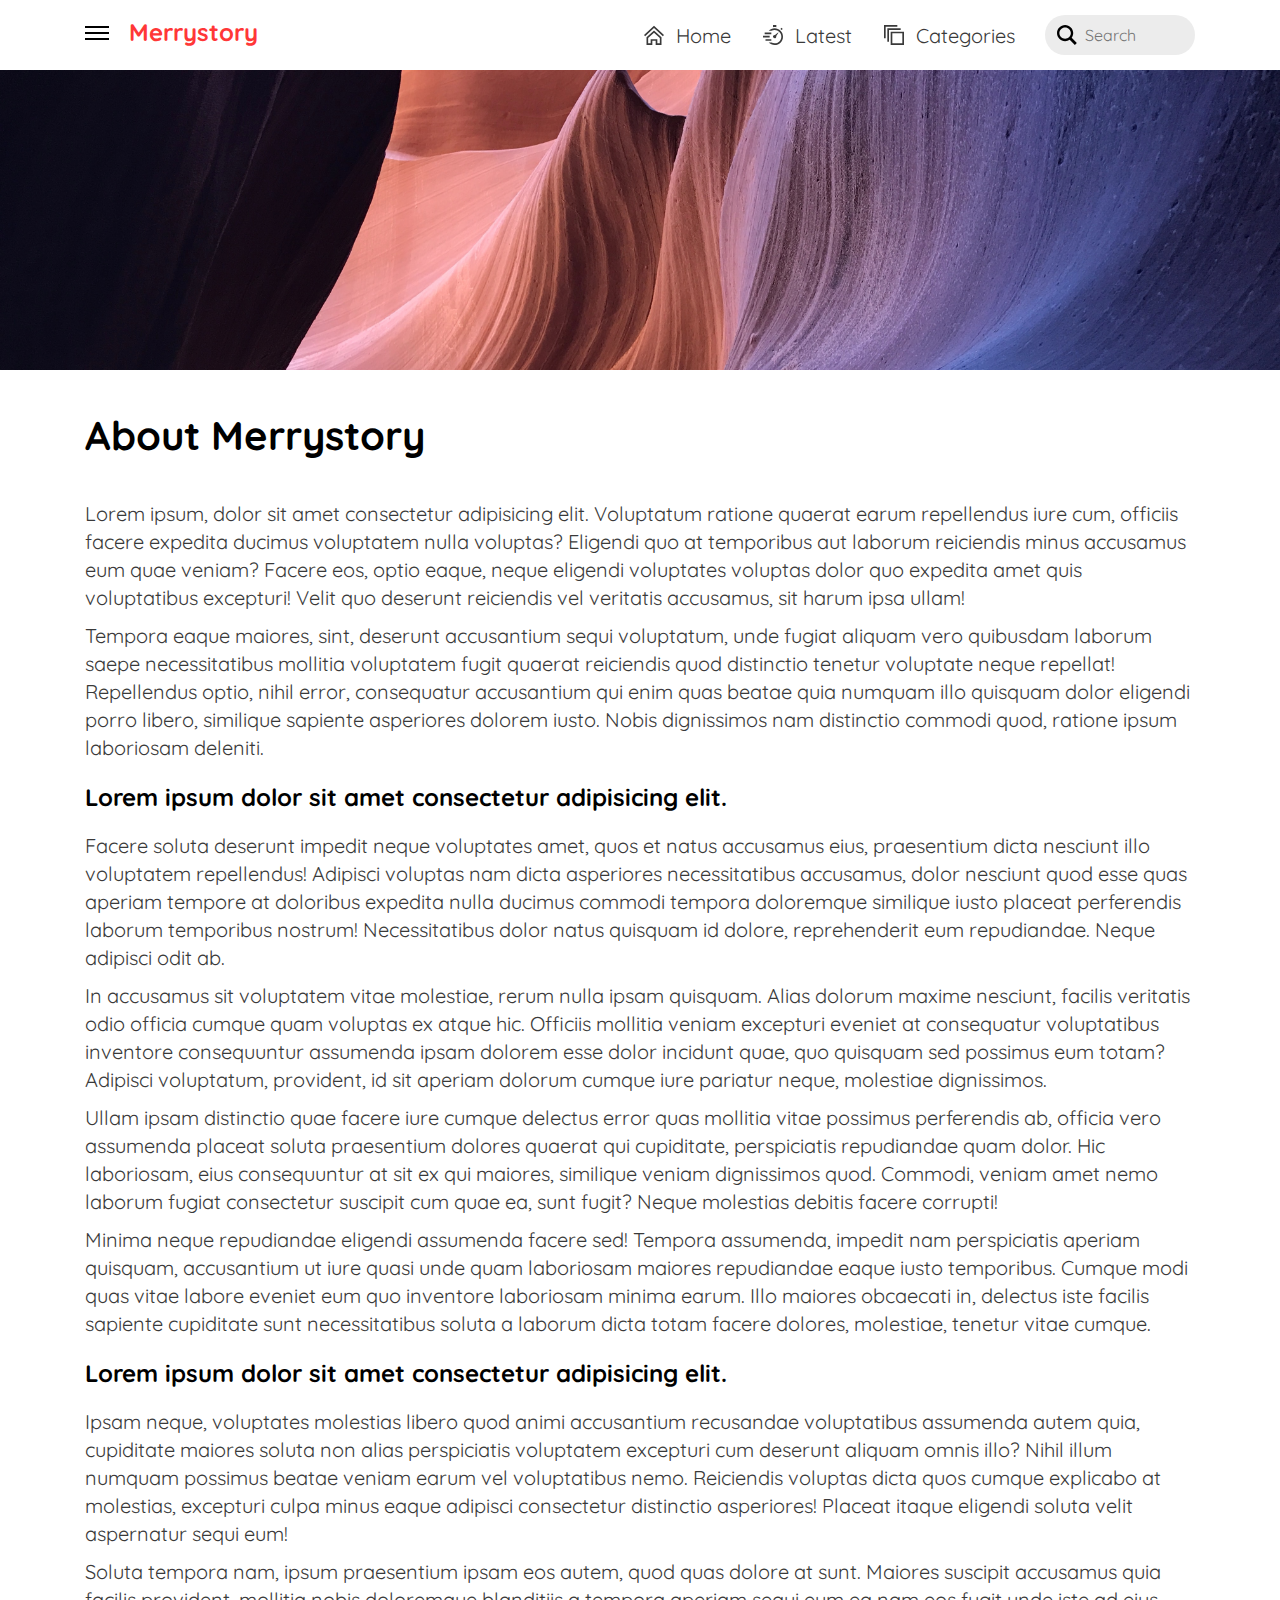
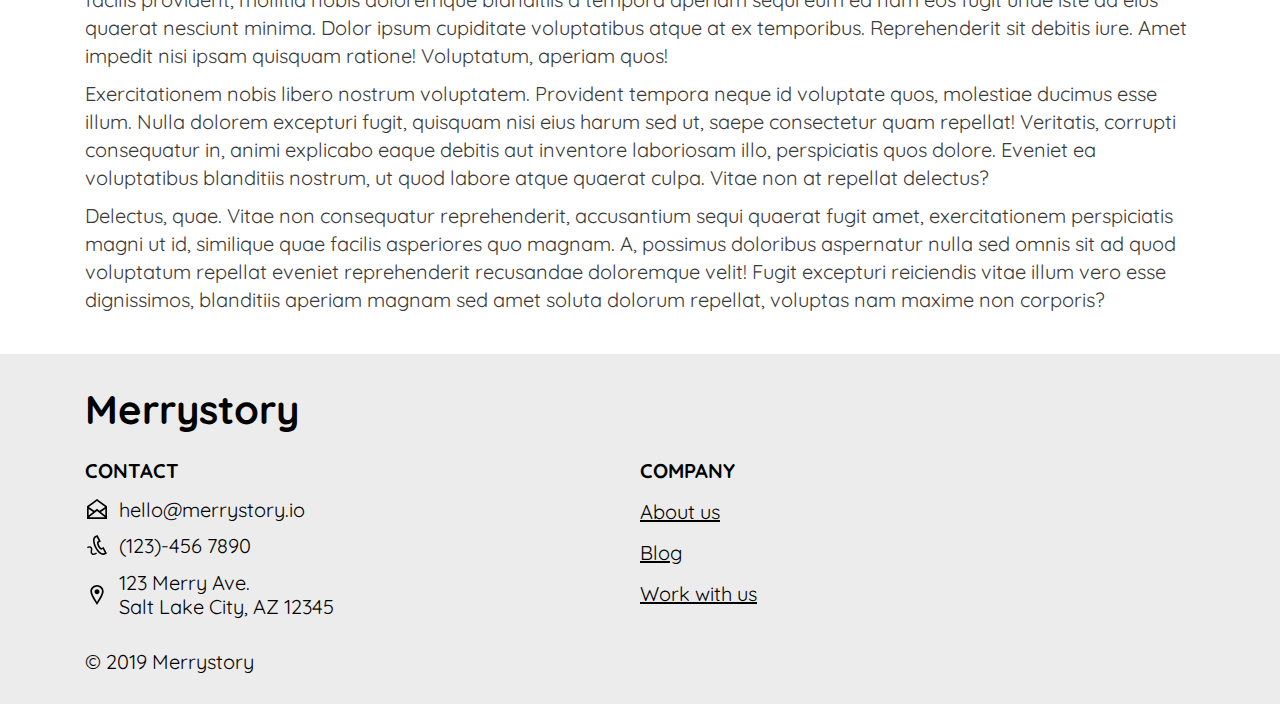
==== about.html @ c9391fce "change page titles" ====
<!DOCTYPE html>
<html lang="en">
    <head>
        <meta charset="UTF-8" />
        <meta name="viewport" content="width=device-width, initial-scale=1.0" />
        <meta http-equiv="X-UA-Compatible" content="ie=edge" />
        <title>About &mdash; Merrystory</title>
        <link
            href="https://fonts.googleapis.com/css?family=Quicksand:300,400,700|Cabin:300,400,700&display=swap"
            rel="stylesheet"
        />
        <link rel="stylesheet" href="styles/main.css" />
    </head>
    <body>
        <div class="navbar">
            <div class="container navbar__wrapper">
                <div class="navbar__left">
                    <div class="hamburger-icon" onclick="toggleMenu()">
                        <div
                            class="hamburger-icon__line hamburger-icon__line-1"
                            id="hamburger-icon__line-1"
                        ></div>
                        <div
                            class="hamburger-icon__line hamburger-icon__line-2"
                            id="hamburger-icon__line-2"
                        ></div>
                        <div
                            class="hamburger-icon__line hamburger-icon__line-3"
                            id="hamburger-icon__line-3"
                        ></div>
                    </div>
                    <a href="index.html" class="navbar__logo a--no-underline"
                        >Merrystory</a
                    >
                </div>
                <div class="navbar__right">
                    <a href="index.html" class="navbar__link a--no-underline">
                        <div class="icon-text">
                            <svg
                                class="icon icon-text__icon"
                                xmlns="http://www.w3.org/2000/svg"
                                width="24"
                                height="24"
                                viewBox="0 0 24 24"
                            >
                                <path
                                    d="M12 9.185l7 6.514v6.301h-3v-5h-8v5h-3v-6.301l7-6.514zm0-2.732l-9 8.375v9.172h7v-5h4v5h7v-9.172l-9-8.375zm12 5.695l-12-11.148-12 11.133 1.361 1.465 10.639-9.868 10.639 9.883 1.361-1.465z"
                                />
                            </svg>
                            <span class="icon-text__text navbar__text"
                                >Home</span
                            >
                        </div>
                    </a>
                    <a href="#" class="navbar__link a--no-underline"
                        ><div class="icon-text">
                            <svg
                                class="icon icon-text__icon"
                                xmlns="http://www.w3.org/2000/svg"
                                width="24"
                                height="24"
                                viewBox="0 0 24 24"
                            >
                                <path
                                    d="M15.91 13.34l2.636-4.026-.454-.406-3.673 3.099c-.675-.138-1.402.068-1.894.618-.736.823-.665 2.088.159 2.824.824.736 2.088.665 2.824-.159.492-.55.615-1.295.402-1.95zm-3.91-10.646v-2.694h4v2.694c-1.439-.243-2.592-.238-4 0zm8.851 2.064l1.407-1.407 1.414 1.414-1.321 1.321c-.462-.484-.964-.927-1.5-1.328zm-18.851 4.242h8v2h-8v-2zm-2 4h8v2h-8v-2zm3 4h7v2h-7v-2zm21-3c0 5.523-4.477 10-10 10-2.79 0-5.3-1.155-7.111-3h3.28c1.138.631 2.439 1 3.831 1 4.411 0 8-3.589 8-8s-3.589-8-8-8c-1.392 0-2.693.369-3.831 1h-3.28c1.811-1.845 4.321-3 7.111-3 5.523 0 10 4.477 10 10z"
                                />
                            </svg>
                            <span class="icon-text__text navbar__text"
                                >Latest</span
                            >
                        </div></a
                    >
                    <a href="#" class="navbar__link a--no-underline"
                        ><div class="icon-text">
                            <svg
                                class="icon icon-text__icon"
                                xmlns="http://www.w3.org/2000/svg"
                                width="24"
                                height="24"
                                viewBox="0 0 24 24"
                            >
                                <path
                                    d="M22 10v12h-12v-12h12zm2-2h-16v16h16v-16zm-20-4v16h2v-14h14v-2h-16zm-4-4v16h2v-14h14v-2h-16z"
                                />
                            </svg>
                            <span class="icon-text__text navbar__text"
                                >Categories</span
                            >
                        </div></a
                    >
                    <div class="navbar__search-wrapper">
                        <a href="#" class="navbar__search-icon a--no-underline">
                            <svg
                                class="icon"
                                xmlns="http://www.w3.org/2000/svg"
                                width="24"
                                height="24"
                                viewBox="0 0 24 24"
                            >
                                <path
                                    d="M23.809 21.646l-6.205-6.205c1.167-1.605 1.857-3.579 1.857-5.711 0-5.365-4.365-9.73-9.731-9.73-5.365 0-9.73 4.365-9.73 9.73 0 5.366 4.365 9.73 9.73 9.73 2.034 0 3.923-.627 5.487-1.698l6.238 6.238 2.354-2.354zm-20.955-11.916c0-3.792 3.085-6.877 6.877-6.877s6.877 3.085 6.877 6.877-3.085 6.877-6.877 6.877c-3.793 0-6.877-3.085-6.877-6.877z"
                                />
                            </svg>
                        </a>
                        <input
                            class="navbar__search-bar"
                            type="text"
                            placeholder="Search"
                        />
                    </div>
                </div>
            </div>
            <div class="menu" id="menu">
                <div class="container menu__wrapper">
                    <div class="flex-column">
                        <h3>Menu</h3>
                        <div class="margin"></div>
                        <a href="index.html" class="menu__link a--no-underline">
                            <div class="icon-text">
                                <svg
                                    class="icon icon-text__icon"
                                    xmlns="http://www.w3.org/2000/svg"
                                    width="24"
                                    height="24"
                                    viewBox="0 0 24 24"
                                >
                                    <path
                                        d="M12 9.185l7 6.514v6.301h-3v-5h-8v5h-3v-6.301l7-6.514zm0-2.732l-9 8.375v9.172h7v-5h4v5h7v-9.172l-9-8.375zm12 5.695l-12-11.148-12 11.133 1.361 1.465 10.639-9.868 10.639 9.883 1.361-1.465z"
                                    />
                                </svg>
                                <span class="icon-text__text">Home</span>
                            </div>
                        </a>
                        <a href="#" class="menu__link a--no-underline"
                            ><div class="icon-text">
                                <svg
                                    class="icon icon-text__icon"
                                    xmlns="http://www.w3.org/2000/svg"
                                    width="24"
                                    height="24"
                                    viewBox="0 0 24 24"
                                >
                                    <path
                                        d="M15.91 13.34l2.636-4.026-.454-.406-3.673 3.099c-.675-.138-1.402.068-1.894.618-.736.823-.665 2.088.159 2.824.824.736 2.088.665 2.824-.159.492-.55.615-1.295.402-1.95zm-3.91-10.646v-2.694h4v2.694c-1.439-.243-2.592-.238-4 0zm8.851 2.064l1.407-1.407 1.414 1.414-1.321 1.321c-.462-.484-.964-.927-1.5-1.328zm-18.851 4.242h8v2h-8v-2zm-2 4h8v2h-8v-2zm3 4h7v2h-7v-2zm21-3c0 5.523-4.477 10-10 10-2.79 0-5.3-1.155-7.111-3h3.28c1.138.631 2.439 1 3.831 1 4.411 0 8-3.589 8-8s-3.589-8-8-8c-1.392 0-2.693.369-3.831 1h-3.28c1.811-1.845 4.321-3 7.111-3 5.523 0 10 4.477 10 10z"
                                    />
                                </svg>
                                <span class="icon-text__text">Latest</span>
                            </div></a
                        >
                        <a href="#" class="menu__link a--no-underline"
                            ><div class="icon-text">
                                <svg
                                    class="icon icon-text__icon"
                                    xmlns="http://www.w3.org/2000/svg"
                                    width="24"
                                    height="24"
                                    viewBox="0 0 24 24"
                                >
                                    <path
                                        d="M22 10v12h-12v-12h12zm2-2h-16v16h16v-16zm-20-4v16h2v-14h14v-2h-16zm-4-4v16h2v-14h14v-2h-16z"
                                    />
                                </svg>
                                <span class="icon-text__text">Categories</span>
                            </div></a
                        >
                    </div>
                    <div class="flex-column">
                        <h3>Company</h3>
                        <div class="margin"></div>
                        <a href="#" class="menu__link a--no-underline"
                            ><div class="icon-text">
                                <svg
                                    class="icon icon-text__icon"
                                    xmlns="http://www.w3.org/2000/svg"
                                    width="24"
                                    height="24"
                                    viewBox="0 0 24 24"
                                >
                                    <path
                                        d="M2.001 9.352c0 1.873.849 2.943 1.683 3.943.031 1 .085 1.668-.333 3.183 1.748-.558 2.038-.778 3.008-1.374 1 .244 1.474.381 2.611.491-.094.708-.081 1.275.055 2.023-.752-.06-1.528-.178-2.33-.374-1.397.857-4.481 1.725-6.649 2.115.811-1.595 1.708-3.785 1.661-5.312-1.09-1.305-1.705-2.984-1.705-4.695-.001-4.826 4.718-8.352 9.999-8.352 5.237 0 9.977 3.484 9.998 8.318-.644-.175-1.322-.277-2.021-.314-.229-3.34-3.713-6.004-7.977-6.004-4.411 0-8 2.85-8 6.352zm20.883 10.169c-.029 1.001.558 2.435 1.088 3.479-1.419-.258-3.438-.824-4.352-1.385-.772.188-1.514.274-2.213.274-3.865 0-6.498-2.643-6.498-5.442 0-3.174 3.11-5.467 6.546-5.467 3.457 0 6.546 2.309 6.546 5.467 0 1.12-.403 2.221-1.117 3.074zm-7.563-3.021c0-.453-.368-.82-.82-.82s-.82.367-.82.82.368.82.82.82.82-.367.82-.82zm3 0c0-.453-.368-.82-.82-.82s-.82.367-.82.82.368.82.82.82.82-.367.82-.82zm3 0c0-.453-.368-.82-.82-.82s-.82.367-.82.82.368.82.82.82.82-.367.82-.82z"
                                    />
                                </svg>
                                <span class="icon-text__text"
                                    >Contact & support</span
                                >
                            </div></a
                        >
                        <a href="about.html" class="menu__link a--no-underline"
                            ><div class="icon-text">
                                <svg
                                    class="icon icon-text__icon"
                                    xmlns="http://www.w3.org/2000/svg"
                                    width="24"
                                    height="24"
                                    viewBox="0 0 24 24"
                                >
                                    <path
                                        d="M10.644 17.08c2.866-.662 4.539-1.241 3.246-3.682-3.932-7.427-1.042-11.398 3.111-11.398 4.235 0 7.054 4.124 3.11 11.398-1.332 2.455.437 3.034 3.242 3.682 2.483.574 2.647 1.787 2.647 3.889v1.031h-18c0-2.745-.22-4.258 2.644-4.92zm-12.644 4.92h7.809c-.035-8.177 3.436-5.313 3.436-11.127 0-2.511-1.639-3.873-3.748-3.873-3.115 0-5.282 2.979-2.333 8.549.969 1.83-1.031 2.265-3.181 2.761-1.862.43-1.983 1.34-1.983 2.917v.773z"
                                    />
                                </svg>
                                <span class="icon-text__text">About us</span>
                            </div></a
                        >
                    </div>
                </div>
            </div>
            <div
                class="dim-overlay"
                id="dim-overlay"
                onclick="closeMenu()"
            ></div>
        </div>
        <main>
            <div class="hero">
                <img
                    class="hero__image"
                    src="images/kevin-lanceplaine-sO-JmQj95ec-unsplash.jpg"
                    alt=""
                />
            </div>
            <div class="container">
                <section>
                    <h1>
                        About Merrystory
                    </h1>
                </section>
                <section>
                    <p>
                        Lorem ipsum, dolor sit amet consectetur adipisicing
                        elit. Voluptatum ratione quaerat earum repellendus iure
                        cum, officiis facere expedita ducimus voluptatem nulla
                        voluptas? Eligendi quo at temporibus aut laborum
                        reiciendis minus accusamus eum quae veniam? Facere eos,
                        optio eaque, neque eligendi voluptates voluptas dolor
                        quo expedita amet quis voluptatibus excepturi! Velit quo
                        deserunt reiciendis vel veritatis accusamus, sit harum
                        ipsa ullam!
                    </p>
                    <p>
                        Tempora eaque maiores, sint, deserunt accusantium sequi
                        voluptatum, unde fugiat aliquam vero quibusdam laborum
                        saepe necessitatibus mollitia voluptatem fugit quaerat
                        reiciendis quod distinctio tenetur voluptate neque
                        repellat! Repellendus optio, nihil error, consequatur
                        accusantium qui enim quas beatae quia numquam illo
                        quisquam dolor eligendi porro libero, similique sapiente
                        asperiores dolorem iusto. Nobis dignissimos nam
                        distinctio commodi quod, ratione ipsum laboriosam
                        deleniti.
                    </p>
                    <h2>
                        Lorem ipsum dolor sit amet consectetur adipisicing elit.
                    </h2>
                    <p>
                        Facere soluta deserunt impedit neque voluptates amet,
                        quos et natus accusamus eius, praesentium dicta nesciunt
                        illo voluptatem repellendus! Adipisci voluptas nam dicta
                        asperiores necessitatibus accusamus, dolor nesciunt quod
                        esse quas aperiam tempore at doloribus expedita nulla
                        ducimus commodi tempora doloremque similique iusto
                        placeat perferendis laborum temporibus nostrum!
                        Necessitatibus dolor natus quisquam id dolore,
                        reprehenderit eum repudiandae. Neque adipisci odit ab.
                    </p>
                    <p>
                        In accusamus sit voluptatem vitae molestiae, rerum nulla
                        ipsam quisquam. Alias dolorum maxime nesciunt, facilis
                        veritatis odio officia cumque quam voluptas ex atque
                        hic. Officiis mollitia veniam excepturi eveniet at
                        consequatur voluptatibus inventore consequuntur
                        assumenda ipsam dolorem esse dolor incidunt quae, quo
                        quisquam sed possimus eum totam? Adipisci voluptatum,
                        provident, id sit aperiam dolorum cumque iure pariatur
                        neque, molestiae dignissimos.
                    </p>
                    <p>
                        Ullam ipsam distinctio quae facere iure cumque delectus
                        error quas mollitia vitae possimus perferendis ab,
                        officia vero assumenda placeat soluta praesentium
                        dolores quaerat qui cupiditate, perspiciatis repudiandae
                        quam dolor. Hic laboriosam, eius consequuntur at sit ex
                        qui maiores, similique veniam dignissimos quod. Commodi,
                        veniam amet nemo laborum fugiat consectetur suscipit cum
                        quae ea, sunt fugit? Neque molestias debitis facere
                        corrupti!
                    </p>
                    <p>
                        Minima neque repudiandae eligendi assumenda facere sed!
                        Tempora assumenda, impedit nam perspiciatis aperiam
                        quisquam, accusantium ut iure quasi unde quam laboriosam
                        maiores repudiandae eaque iusto temporibus. Cumque modi
                        quas vitae labore eveniet eum quo inventore laboriosam
                        minima earum. Illo maiores obcaecati in, delectus iste
                        facilis sapiente cupiditate sunt necessitatibus soluta a
                        laborum dicta totam facere dolores, molestiae, tenetur
                        vitae cumque.
                    </p>
                    <h2>
                        Lorem ipsum dolor sit amet consectetur adipisicing elit.
                    </h2>
                    <p>
                        Ipsam neque, voluptates molestias libero quod animi
                        accusantium recusandae voluptatibus assumenda autem
                        quia, cupiditate maiores soluta non alias perspiciatis
                        voluptatem excepturi cum deserunt aliquam omnis illo?
                        Nihil illum numquam possimus beatae veniam earum vel
                        voluptatibus nemo. Reiciendis voluptas dicta quos cumque
                        explicabo at molestias, excepturi culpa minus eaque
                        adipisci consectetur distinctio asperiores! Placeat
                        itaque eligendi soluta velit aspernatur sequi eum!
                    </p>
                    <p>
                        Soluta tempora nam, ipsum praesentium ipsam eos autem,
                        quod quas dolore at sunt. Maiores suscipit accusamus
                        quia facilis provident, mollitia nobis doloremque
                        blanditiis a tempora aperiam sequi eum ea nam eos fugit
                        unde iste ad eius quaerat nesciunt minima. Dolor ipsum
                        cupiditate voluptatibus atque at ex temporibus.
                        Reprehenderit sit debitis iure. Amet impedit nisi ipsam
                        quisquam ratione! Voluptatum, aperiam quos!
                    </p>
                    <p>
                        Exercitationem nobis libero nostrum voluptatem.
                        Provident tempora neque id voluptate quos, molestiae
                        ducimus esse illum. Nulla dolorem excepturi fugit,
                        quisquam nisi eius harum sed ut, saepe consectetur quam
                        repellat! Veritatis, corrupti consequatur in, animi
                        explicabo eaque debitis aut inventore laboriosam illo,
                        perspiciatis quos dolore. Eveniet ea voluptatibus
                        blanditiis nostrum, ut quod labore atque quaerat culpa.
                        Vitae non at repellat delectus?
                    </p>
                    <p>
                        Delectus, quae. Vitae non consequatur reprehenderit,
                        accusantium sequi quaerat fugit amet, exercitationem
                        perspiciatis magni ut id, similique quae facilis
                        asperiores quo magnam. A, possimus doloribus aspernatur
                        nulla sed omnis sit ad quod voluptatum repellat eveniet
                        reprehenderit recusandae doloremque velit! Fugit
                        excepturi reiciendis vitae illum vero esse dignissimos,
                        blanditiis aperiam magnam sed amet soluta dolorum
                        repellat, voluptas nam maxime non corporis?
                    </p>
                </section>
            </div>
            <div class="footer">
                <div class="container">
                    <h1>Merrystory</h1>
                    <div class="footer__links">
                        <div class="flex-column">
                            <h3>CONTACT</h3>
                            <div class="margin"></div>
                            <a
                                href="mailto:hello@merrystory.io"
                                class="a--no-underline black"
                            >
                                <div class="icon-text">
                                    <svg
                                        class="icon icon-text__icon"
                                        xmlns="http://www.w3.org/2000/svg"
                                        width="24"
                                        height="24"
                                        viewBox="0 0 24 24"
                                    >
                                        <path
                                            d="M11.99 0l-11.99 8.723v15.277h24v-15.277l-12.01-8.723zm.001 2.472l9.793 7.113-6.735 4.588-3.049-2.47-3.049 2.471-6.737-4.589 9.777-7.113zm-9.991 9.386l5.329 3.63-5.329 4.318v-7.948zm.474 10.142l9.526-7.723 9.526 7.723h-19.052zm19.526-2.194l-5.329-4.317 5.329-3.631v7.948z"
                                        />
                                    </svg>
                                    <span class="icon-text__text"
                                        >hello@merrystory.io</span
                                    >
                                </div>
                            </a>
                            <div class="margin"></div>
                            <a
                                href="tel:(123)-456 7890"
                                class="a--no-underline black"
                            >
                                <div class="icon-text">
                                    <svg
                                        class="icon icon-text__icon"
                                        xmlns="http://www.w3.org/2000/svg"
                                        width="24"
                                        height="24"
                                        viewBox="0 0 24 24"
                                    >
                                        <path
                                            d="M9.762 1.322l2.843-1.322 4.041 7.89-2.725 1.341c-.537 1.259 2.159 6.289 3.297 6.372.09-.058 2.672-1.328 2.672-1.328l4.11 7.933s-2.764 1.354-2.854 1.396c-7.861 3.59-19.101-18.259-11.384-22.282zm1.929 1.274l-1.023.504c-5.293 2.762 4.178 21.185 9.648 18.686l.972-.474-2.271-4.383-1.026.5c-3.163 1.547-8.262-8.219-5.055-9.938l1.007-.497-2.252-4.398zm-.759 18.382c-1.474 1.442-3.914 1.708-4.604.522-.47-.809-.311-1.728-.127-2.793.201-1.161.429-2.478-.295-3.71-1.219-2.077-3.897-1.983-5.906-.671l.956 1.463c.829-.542 1.784-.775 2.493-.609 1.653.388 1.151 2.526 1.03 3.229-.212 1.223-.45 2.61.337 3.968 1.331 2.294 5.054 2.047 7.29-.091-.397-.407-.789-.84-1.174-1.308z"
                                        />
                                    </svg>
                                    <span class="icon-text__text"
                                        >(123)-456 7890</span
                                    >
                                </div>
                            </a>
                            <div class="margin"></div>
                            <a
                                href="https://maps.google.com"
                                class="a--no-underline black"
                            >
                                <div class="icon-text">
                                    <svg
                                        class="icon icon-text__icon"
                                        xmlns="http://www.w3.org/2000/svg"
                                        width="24"
                                        height="24"
                                        viewBox="0 0 24 24"
                                    >
                                        <path
                                            d="M12 2c3.196 0 6 2.618 6 5.602 0 3.093-2.493 7.132-6 12.661-3.507-5.529-6-9.568-6-12.661 0-2.984 2.804-5.602 6-5.602m0-2c-4.198 0-8 3.403-8 7.602 0 4.198 3.469 9.21 8 16.398 4.531-7.188 8-12.2 8-16.398 0-4.199-3.801-7.602-8-7.602zm0 11c-1.657 0-3-1.343-3-3s1.343-3 3-3 3 1.343 3 3-1.343 3-3 3z"
                                        />
                                    </svg>
                                    <span
                                        class="icon-text__text icon-text__text--multiline"
                                        >123 Merry Ave.<br />Salt Lake City, AZ
                                        12345</span
                                    >
                                </div>
                            </a>
                        </div>
                        <div class="flex-column">
                            <h3>COMPANY</h3>
                            <div class="margin"></div>
                            <div class="icon-text">
                                <a href="about.html" class="black">About us</a>
                            </div>
                            <div class="margin"></div>
                            <div class="icon-text">
                                <a href="#" class="black">Blog</a>
                            </div>
                            <div class="margin"></div>
                            <div class="icon-text">
                                <a href="#" class="black">Work with us</a>
                            </div>
                        </div>
                    </div>
                    <span>&copy; 2019 Merrystory</span>
                </div>
            </div>
        </main>
    </body>
    <script src="js/app.js"></script>
</html>
---- styles/main.css ----
/* === DOM & MAIN CONTAINERS === */

* {
    margin: 0;
    padding: 0;
    box-sizing: border-box;
    list-style: none;
}

html {
    font-size: 62.5%;
    scroll-behavior: smooth;
    --color-primary: #ff3737;
    --color-secondary: #aa42ff;
    --color-light-grey: #ececec;
    --color-text: #3a3a3a;
}

body {
    font-family: "Quicksand", sans-serif;
    font-size: 2rem;
}

main {
    margin-top: 70px;
}

.container {
    width: 100%;
    max-width: none;
    margin: 0 auto;
    padding: 0 20px;
}

section {
    margin: 40px 0;
}

.greeting-section {
    margin-top: 100px;
}

.main-feed {
    display: flex;
    flex-direction: column;
    flex-wrap: wrap;
}

/* === TYPOGRAPHY === */

h1 {
    font-size: 4rem;
    font-weight: 700;
    color: black;
    margin-bottom: 2.4rem;
}

h2 {
    font-size: 2.4rem;
    font-weight: 700;
    color: black;
    margin-top: 2rem;
    margin-bottom: 2rem;
}

h3 {
    font-size: 2rem;
    font-weight: 700;
    color: black;
}

p {
    font-size: 2rem;
    color: var(--color-text);
    margin-top: 1rem;
    line-height: 2.8rem;
}

a {
    color: var(--color-text);
}

.black {
    color: black;
}

.a--no-underline {
    text-decoration: none;
}

/* === ICONS & ICON TEXT === */

.icon {
    height: 1em;
    display: block;
}

.icon--white {
    fill: white;
}

.icon-text {
    display: flex;
    align-items: center;
    transition: opacity 0.1s;
}

.icon-text:hover {
    opacity: 0.5;
}

.icon-text__text {
    line-height: 1.5rem;
    color: inherit;
    margin-left: 1rem;
}

.icon-text__icon {
    fill: currentColor;
}

.icon-text--active {
    color: var(--color-primary);
}

.icon-text__text--multiline {
    line-height: 2.4rem;
}

/* === GENERAL === */

.section-heading {
    display: flex;
    justify-content: space-between;
    align-items: center;
    margin-bottom: 1.6rem;
}

.section-heading--link {
    transition: opacity 0.1s;
}

.section-heading--link:hover {
    opacity: 0.5;
}

.section-label {
    margin: 0;
    margin-right: 1rem;
}

.carousel {
    overflow: auto hidden;
    white-space: nowrap;
}

.carousel__wrapper {
    margin-left: 20px;
}

.flex-column {
    width: 100%;
    margin-bottom: 3rem;
}

.separator {
    height: 2px;
    background: var(--color-light-grey);
}

.margin {
    width: 16px;
    height: 16px;
}

/* === NAVBAR === */

.navbar {
    height: 70px;
    width: 100%;
    z-index: 1;
    position: fixed;
    top: 0;
}

.navbar__wrapper {
    height: 100%;
    background: white;
    display: flex;
    align-items: center;
    justify-content: space-between;
    position: relative;
    z-index: 3;
}

.navbar__left,
.navbar__right {
    height: 100%;
    display: flex;
    align-items: center;
}

.hamburger-icon__line {
    width: 24px;
    height: 2px;
    position: relative;
    display: block;
    margin-bottom: 4px;
    z-index: 2;
    background: black;
    transition: transform 0.4s cubic-bezier(0.2, 0, 0.175, 1),
        background 0.4s cubic-bezier(0.2, 0, 0.175, 1);
}

.hamburger-icon__line-1 {
    transform-origin: 0% 0%;
}

.hamburger-icon__line-2 {
    transform-origin: 3px 50%;
}

.hamburger-icon__line-3 {
    transform-origin: 0% 100%;
}

.navbar__logo {
    font-size: 2.4rem;
    font-weight: 700;
    color: var(--color-primary);
    transform: translateY(-0.3rem);
    margin-left: 20px;
    transition: letter-spacing 0.3s;
}

.navbar__logo:hover {
    letter-spacing: 0.2rem;
}

.navbar__link {
    margin-right: 3rem;
    display: none;
}

.navbar__text {
    display: none;
}

.navbar__search-wrapper {
    position: relative;
    display: flex;
    align-items: center;
}

.navbar__search-icon {
    position: static;
    left: 10px;
}

.navbar__search-bar {
    height: 40px;
    width: 150px;
    background: var(--color-light-grey);
    border: none;
    border-radius: 20px;
    font-family: inherit;
    font-size: 1.6rem;
    padding-left: 40px;
    padding-right: 20px;
    display: none;
    transition: all 0.2s ease;
}

.navbar__search-bar:focus {
    width: 300px;
}

/* === HAMBURGER MENU === */

.hamburger-icon {
    cursor: pointer;
}

.hamburger-icon__line.menu-open {
    background: var(--color-primary);
}

.hamburger-icon__line-1.menu-open {
    transform: translate(4px, -2.25px) rotate(45deg);
}

.hamburger-icon__line-2.menu-open {
    transform: scaleX(0);
}

.hamburger-icon__line-3.menu-open {
    transform: translate(4px, 2.25px) rotate(-45deg);
}

.menu {
    width: 100%;
    padding-top: 90px;
    position: absolute;
    background: white;
    z-index: 2;
    transform: translateY(-100%);
    transition: transform 0.4s cubic-bezier(0.2, 0, 0.175, 1), box-shadow 0.1s;
    -webkit-box-shadow: none;
    -moz-box-shadow: none;
    box-shadow: none;
}

.menu.menu--shadow {
    -webkit-box-shadow: 0 3px 6px rgba(0, 0, 0, 0.12),
        0 3px 6px rgba(0, 0, 0, 0.12);
    -moz-box-shadow: 0 3px 6px rgba(0, 0, 0, 0.12),
        0 3px 6px rgba(0, 0, 0, 0.12);
    box-shadow: 0 3px 6px rgba(0, 0, 0, 0.12), 0 3px 6px rgba(0, 0, 0, 0.12);
}

.menu.menu-open {
    transform: translateY(-71px);
}

.menu__wrapper {
    display: flex;
    flex-direction: column;
}

.menu__link {
    display: block;
    padding: 1.4rem 0;
}

.dim-overlay {
    position: fixed;
    top: 0;
    width: 100%;
    height: 100vh;
    background: black;
    opacity: 0;
    backdrop-filter: blur(10px);
    z-index: 1;
    transition: opacity 0.4s cubic-bezier(0.2, 0, 0.175, 1);
    pointer-events: none;
}

.dim-overlay.menu-open {
    opacity: 0.6;
    pointer-events: initial;
}

/* === TEASER === */

.teaser {
    width: 100%;
    flex-shrink: 0;
    margin-bottom: 5rem;
    margin-right: 0;
}

.teaser__header:hover {
    background: var(--color-light-grey);
}

.teaser__header {
    display: flex;
    align-items: center;
    margin-bottom: 1.8rem;
    border-radius: 8px;
    transition: background 0.1s;
}

.teaser__image {
    border-radius: 8px;
    object-fit: cover;
    width: 100px;
    height: 100px;
    margin-right: 16px;
    flex-shrink: 0;
}

.teaser__data {
    display: block;
    font-size: 1.6rem;
    opacity: 0.4;
    margin-bottom: 0.4rem;
}

.teaser__title {
    margin: 0;
}

/* === TEASER CARD === */

.teaser-card {
    border-radius: 8px;
    height: 250px;
    position: relative;
    overflow: hidden;
    transition: transform 0.5s ease;
}

.teaser-card-wrapper:hover .teaser-card {
    transform: scale(0.97);
}

.teaser-card-wrapper:hover .teaser-card__image {
    transform: scale(1.1);
}

.teaser-card--medium {
    width: 300px;
    display: inline-block;
    white-space: initial;
    margin-right: 10px;
}

.teaser-card--big {
    width: 100%;
}

.teaser-card__image {
    position: absolute;
    width: 100%;
    height: 100%;
    object-fit: cover;
    transition: transform 0.5s ease;
}

.teaser-card__gradient {
    position: absolute;
    bottom: 0px;
    width: 100%;
    height: 100%;
    background: linear-gradient(
        0deg,
        rgba(0, 0, 0, 0.5) 0%,
        rgba(0, 0, 0, 0) 70%,
        rgba(0, 0, 0, 0.5) 100%
    );
}

.teaser-card__data {
    position: absolute;
    left: 20px;
    top: 16px;
    color: white;
    opacity: 0.8;
    font-size: 1.6rem;
    margin-bottom: 0.6rem;
}

.teaser-card__title {
    position: absolute;
    left: 20px;
    right: 20px;
    bottom: 16px;
    line-height: 3rem;
    margin: 0;
    color: white;
}

/* === FOOTER === */

.footer {
    background: var(--color-light-grey);
    padding: 30px 0;
}

.footer__links {
    display: flex;
    flex-direction: column;
    margin-top: 24px;
}

/* === ARTICLE === */

.hero {
    width: 100%;
    height: 150px;
}

.hero__image {
    width: 100%;
    height: 100%;
    object-fit: cover;
}

.article-toolbar {
    display: flex;
    flex-direction: column;
    align-items: initial;
}

.article-toolbar__link {
    margin-top: 20px;
    margin-left: 0;
}

/* === MEDIA QUERIES === */

@media screen and (min-width: 576px) {
    .container {
        max-width: 1150px;
    }
    .navbar__link {
        display: block;
    }
    .menu__wrapper {
        flex-direction: row;
    }
    .footer__links {
        flex-direction: row;
    }
    .article-toolbar {
        flex-direction: row;
        align-items: center;
    }
    .article-toolbar__link {
        margin-top: 0;
        margin-left: 30px;
    }
}

@media screen and (min-width: 768px) {
    .container {
        max-width: 1150px;
    }
    .navbar__text {
        display: block;
    }
    .carousel {
        display: flex;
        justify-content: space-between;
    }
    .teaser-card-wrapper {
        width: 32%;
    }
    .teaser-card--medium {
        display: block;
        width: 100%;
        margin-right: 0;
    }
    .main-feed {
        flex-direction: row;
    }
    .teaser {
        width: calc(50% - 30px);
        margin-right: 30px;
    }
}

@media screen and (min-width: 992px) {
    .container {
        max-width: 960px;
    }
    .navbar__search-bar {
        display: block;
    }
    .navbar__search-icon {
        position: absolute;
    }
    .hero {
        height: 300px;
    }
}

@media screen and (min-width: 1200px) {
    .container {
        max-width: 1150px;
    }
}
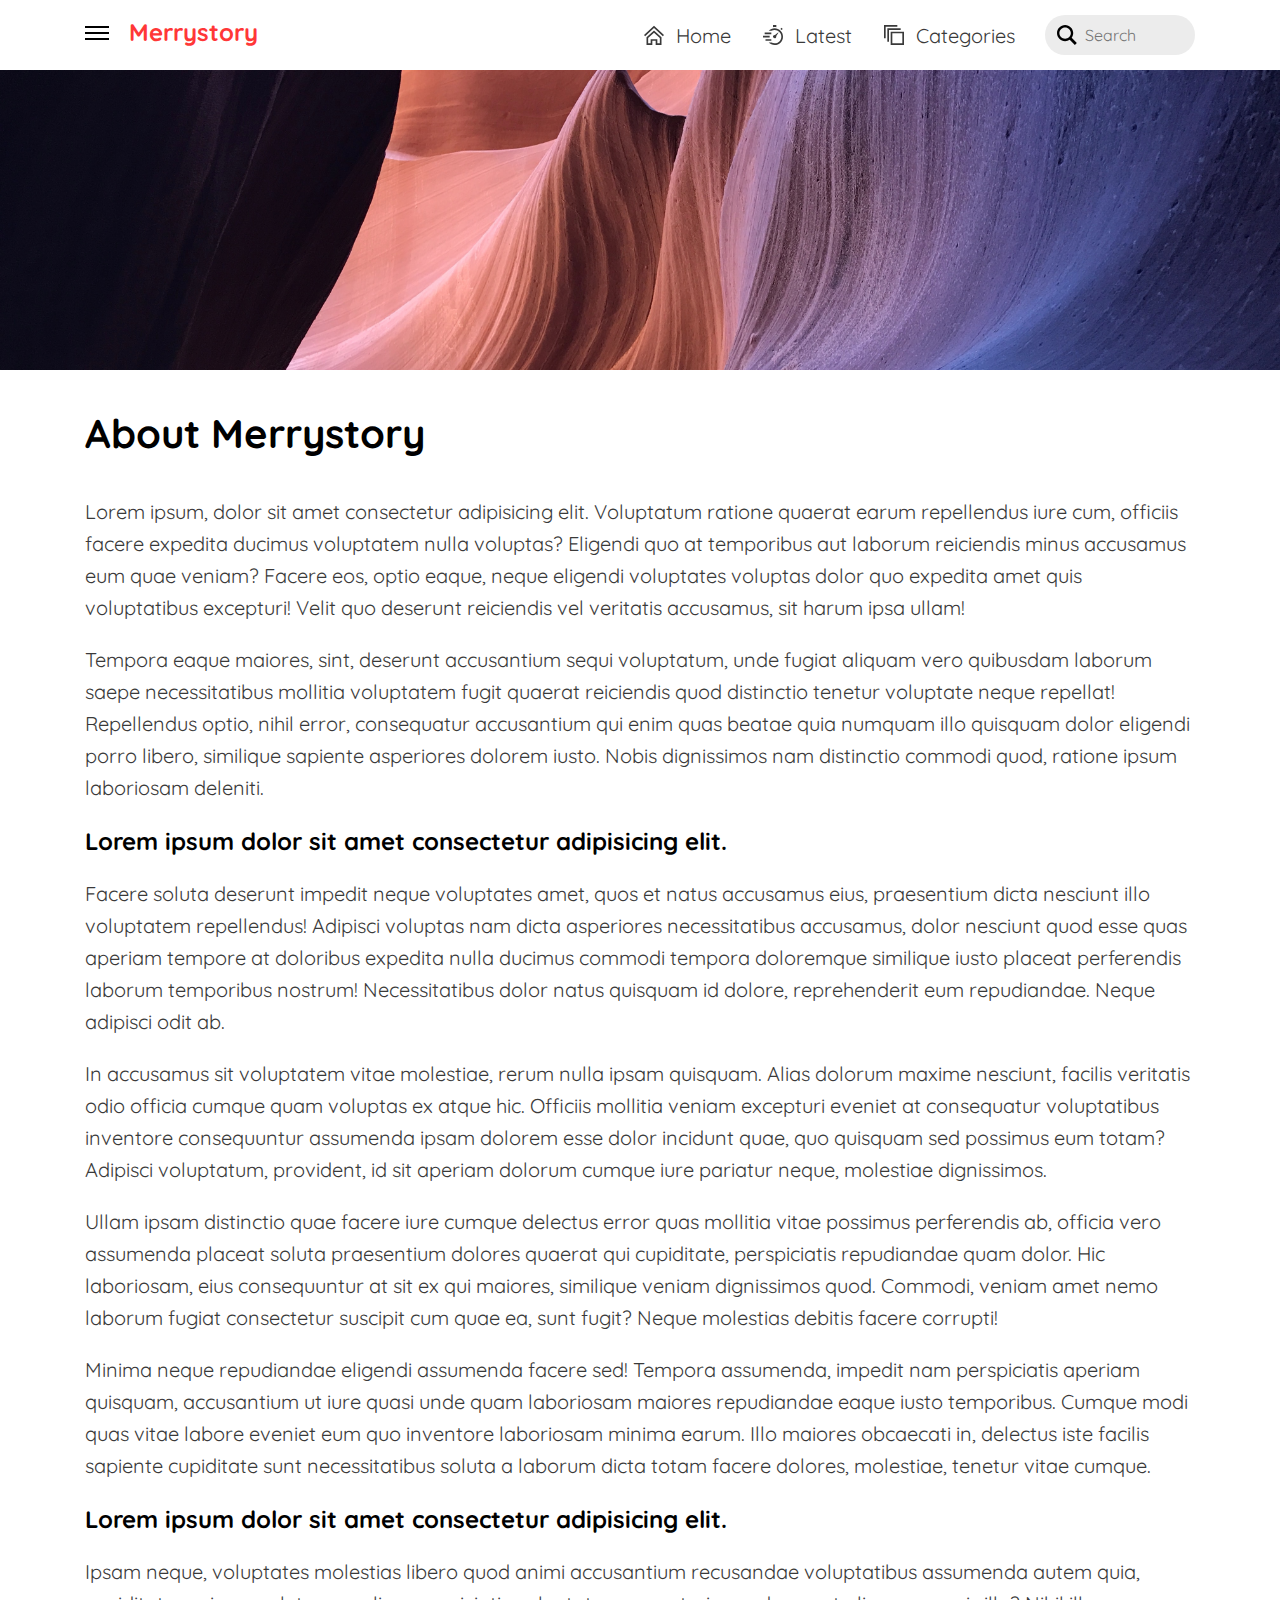
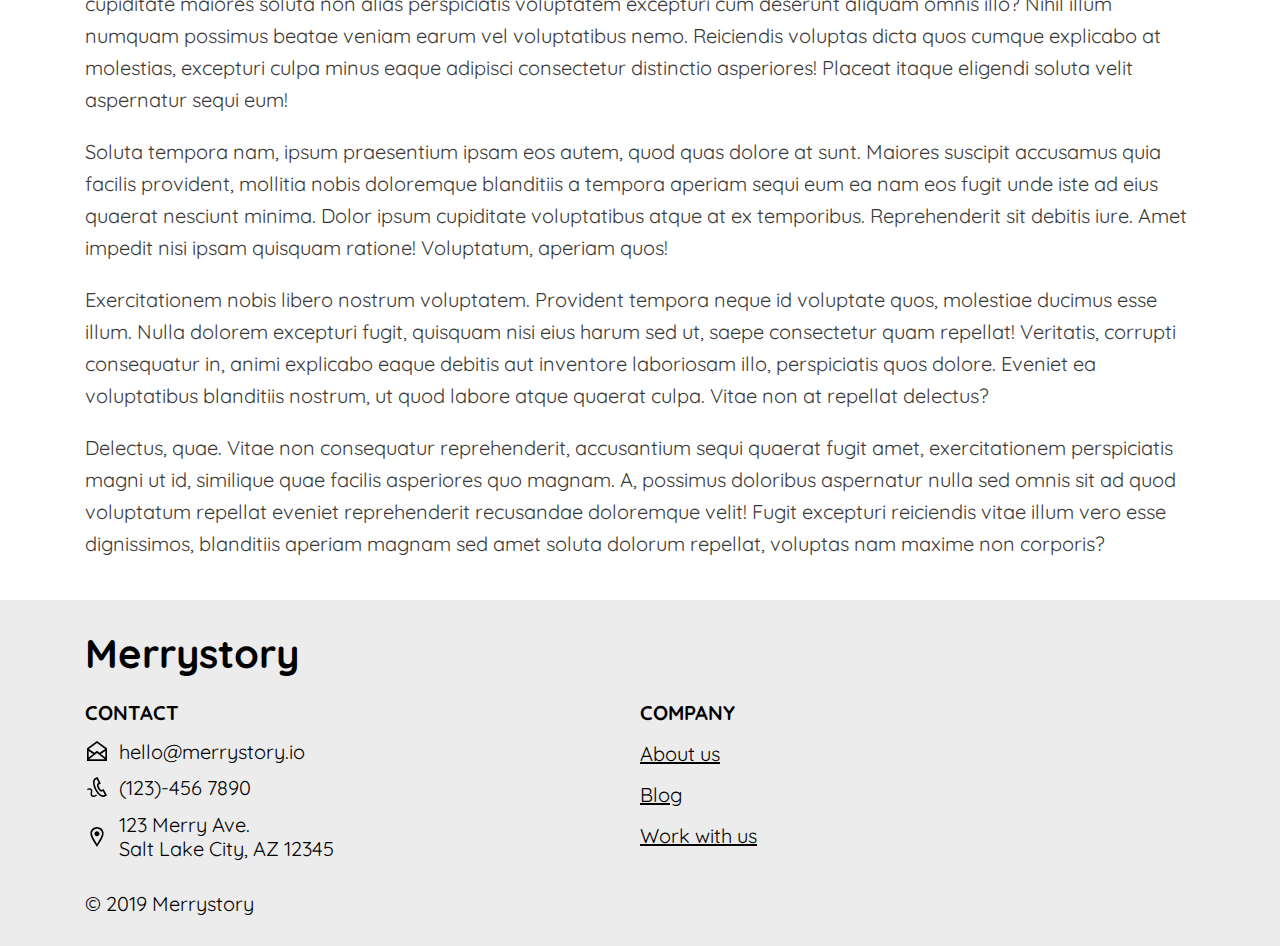
==== commit 0fd077ea: "remove unused font" ====
--- a/about.html
+++ b/about.html
@@ -6,7 +6,7 @@
         <meta http-equiv="X-UA-Compatible" content="ie=edge" />
         <title>About &mdash; Merrystory</title>
         <link
-            href="https://fonts.googleapis.com/css?family=Quicksand:300,400,700|Cabin:300,400,700&display=swap"
+            href="https://fonts.googleapis.com/css?family=Quicksand:300,400,700&display=swap"
             rel="stylesheet"
         />
         <link rel="stylesheet" href="styles/main.css" />
--- a/styles/main.css
+++ b/styles/main.css
@@ -49,10 +49,12 @@
 /* === TYPOGRAPHY === */
 
 h1 {
-    font-size: 4rem;
+    font-size: 3rem;
     font-weight: 700;
+    hyphens: auto;
     color: black;
     margin-bottom: 2.4rem;
+    line-height: 3.8rem;
 }
 
 h2 {
@@ -61,6 +63,7 @@
     color: black;
     margin-top: 2rem;
     margin-bottom: 2rem;
+    line-height: 3.4rem;
 }
 
 h3 {
@@ -72,8 +75,8 @@
 p {
     font-size: 2rem;
     color: var(--color-text);
-    margin-top: 1rem;
-    line-height: 2.8rem;
+    margin-bottom: 2rem;
+    line-height: 3.2rem;
 }
 
 a {
@@ -391,6 +394,11 @@
     margin: 0;
 }
 
+.teaser__body {
+    margin-top: 1rem;
+    line-height: 2.8rem;
+}
+
 /* === TEASER CARD === */
 
 .teaser-card {
@@ -549,6 +557,10 @@
         width: calc(50% - 30px);
         margin-right: 30px;
     }
+    h1 {
+        font-size: 4rem;
+        line-height: 4.6rem;
+    }
 }
 
 @media screen and (min-width: 992px) {
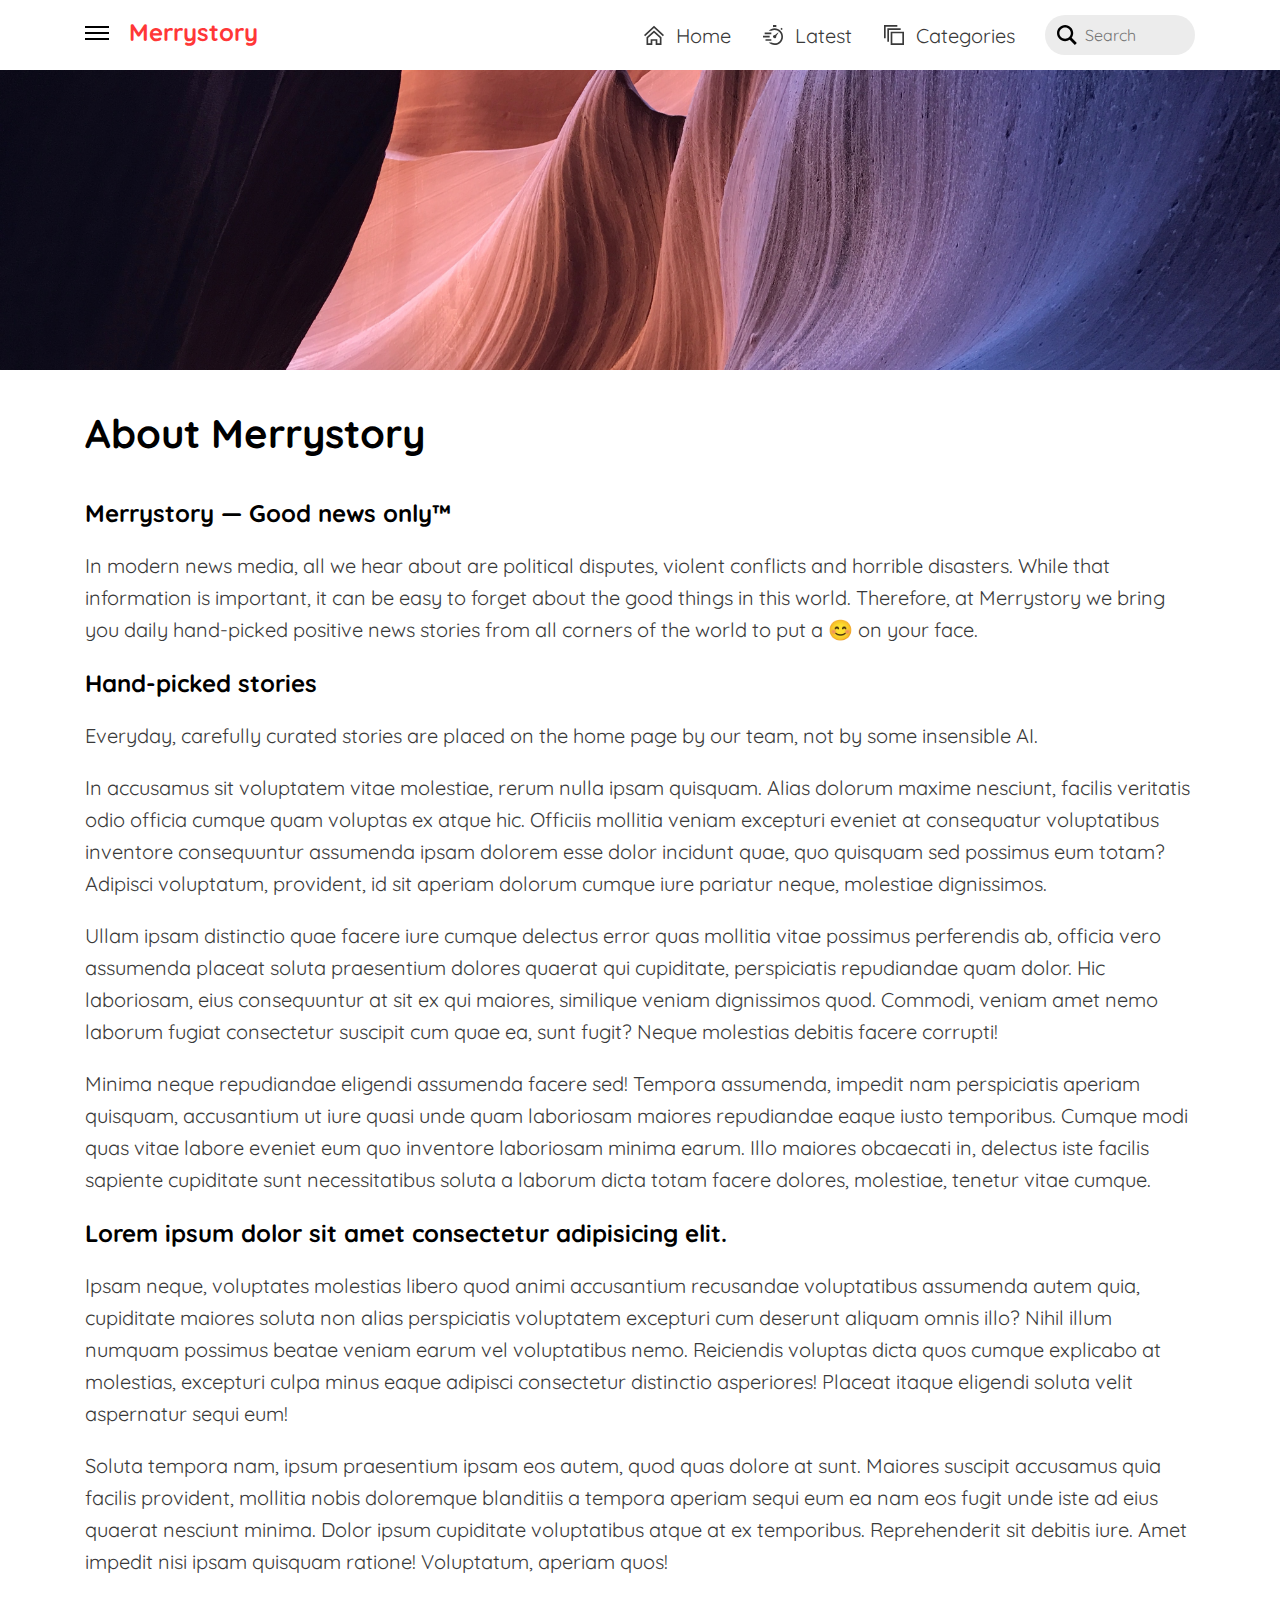
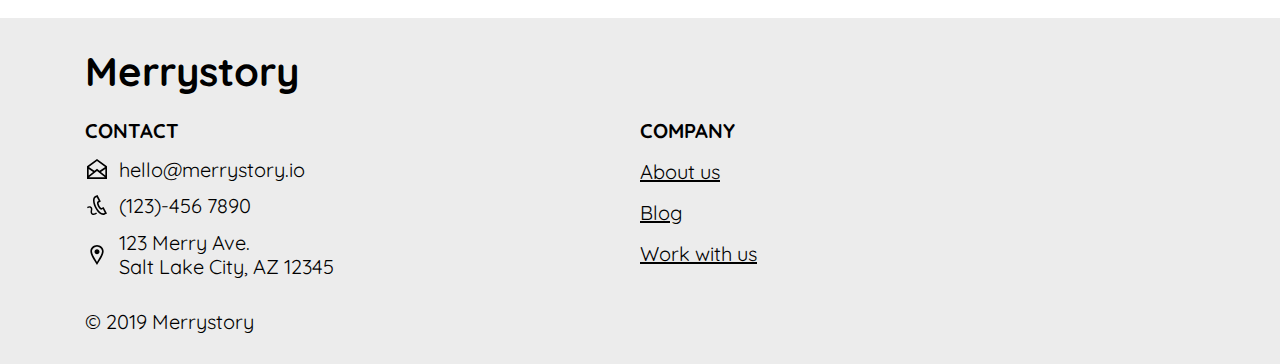
==== commit 5032ce2c: "add some about copy" ====
--- a/about.html
+++ b/about.html
@@ -225,42 +225,24 @@
                     </h1>
                 </section>
                 <section>
-                    <p>
-                        Lorem ipsum, dolor sit amet consectetur adipisicing
-                        elit. Voluptatum ratione quaerat earum repellendus iure
-                        cum, officiis facere expedita ducimus voluptatem nulla
-                        voluptas? Eligendi quo at temporibus aut laborum
-                        reiciendis minus accusamus eum quae veniam? Facere eos,
-                        optio eaque, neque eligendi voluptates voluptas dolor
-                        quo expedita amet quis voluptatibus excepturi! Velit quo
-                        deserunt reiciendis vel veritatis accusamus, sit harum
-                        ipsa ullam!
-                    </p>
-                    <p>
-                        Tempora eaque maiores, sint, deserunt accusantium sequi
-                        voluptatum, unde fugiat aliquam vero quibusdam laborum
-                        saepe necessitatibus mollitia voluptatem fugit quaerat
-                        reiciendis quod distinctio tenetur voluptate neque
-                        repellat! Repellendus optio, nihil error, consequatur
-                        accusantium qui enim quas beatae quia numquam illo
-                        quisquam dolor eligendi porro libero, similique sapiente
-                        asperiores dolorem iusto. Nobis dignissimos nam
-                        distinctio commodi quod, ratione ipsum laboriosam
-                        deleniti.
-                    </p>
                     <h2>
-                        Lorem ipsum dolor sit amet consectetur adipisicing elit.
+                        Merrystory &mdash; Good news only&trade;
                     </h2>
                     <p>
-                        Facere soluta deserunt impedit neque voluptates amet,
-                        quos et natus accusamus eius, praesentium dicta nesciunt
-                        illo voluptatem repellendus! Adipisci voluptas nam dicta
-                        asperiores necessitatibus accusamus, dolor nesciunt quod
-                        esse quas aperiam tempore at doloribus expedita nulla
-                        ducimus commodi tempora doloremque similique iusto
-                        placeat perferendis laborum temporibus nostrum!
-                        Necessitatibus dolor natus quisquam id dolore,
-                        reprehenderit eum repudiandae. Neque adipisci odit ab.
+                        In modern news media, all we hear about are political
+                        disputes, violent conflicts and horrible disasters.
+                        While that information is important, it can be easy to
+                        forget about the good things in this world. Therefore,
+                        at Merrystory we bring you daily hand-picked positive
+                        news stories from all corners of the world to put a 😊
+                        on your face.
+                    </p>
+                    <h2>
+                        Hand-picked stories
+                    </h2>
+                    <p>
+                        Everyday, carefully curated stories are placed on the
+                        home page by our team, not by some insensible AI.
                     </p>
                     <p>
                         In accusamus sit voluptatem vitae molestiae, rerum nulla
@@ -318,28 +300,6 @@
                         cupiditate voluptatibus atque at ex temporibus.
                         Reprehenderit sit debitis iure. Amet impedit nisi ipsam
                         quisquam ratione! Voluptatum, aperiam quos!
-                    </p>
-                    <p>
-                        Exercitationem nobis libero nostrum voluptatem.
-                        Provident tempora neque id voluptate quos, molestiae
-                        ducimus esse illum. Nulla dolorem excepturi fugit,
-                        quisquam nisi eius harum sed ut, saepe consectetur quam
-                        repellat! Veritatis, corrupti consequatur in, animi
-                        explicabo eaque debitis aut inventore laboriosam illo,
-                        perspiciatis quos dolore. Eveniet ea voluptatibus
-                        blanditiis nostrum, ut quod labore atque quaerat culpa.
-                        Vitae non at repellat delectus?
-                    </p>
-                    <p>
-                        Delectus, quae. Vitae non consequatur reprehenderit,
-                        accusantium sequi quaerat fugit amet, exercitationem
-                        perspiciatis magni ut id, similique quae facilis
-                        asperiores quo magnam. A, possimus doloribus aspernatur
-                        nulla sed omnis sit ad quod voluptatum repellat eveniet
-                        reprehenderit recusandae doloremque velit! Fugit
-                        excepturi reiciendis vitae illum vero esse dignissimos,
-                        blanditiis aperiam magnam sed amet soluta dolorum
-                        repellat, voluptas nam maxime non corporis?
                     </p>
                 </section>
             </div>
--- a/styles/main.css
+++ b/styles/main.css
@@ -233,10 +233,26 @@
     color: var(--color-primary);
     transform: translateY(-0.3rem);
     margin-left: 20px;
-    transition: letter-spacing 0.3s;
+    transition: letter-spacing 0.3s ease, opacity 0.3s;
+}
+
+.navbar__logo-overlay {
+    position: absolute;
+    font-size: 2.4rem;
+    font-weight: 700;
+    color: var(--color-primary);
+    transform: translateY(-0.3rem) translateX(2.4rem);
+    clip-path: inset(0 100% 0 0);
+    margin-left: 20px;
+    pointer-events: none;
+    transition: letter-spacing 0.3s ease;
 }
 
 .navbar__logo:hover {
+    letter-spacing: 0.2rem;
+}
+
+.navbar__logo:hover ~ .navbar__logo-overlay {
     letter-spacing: 0.2rem;
 }
 
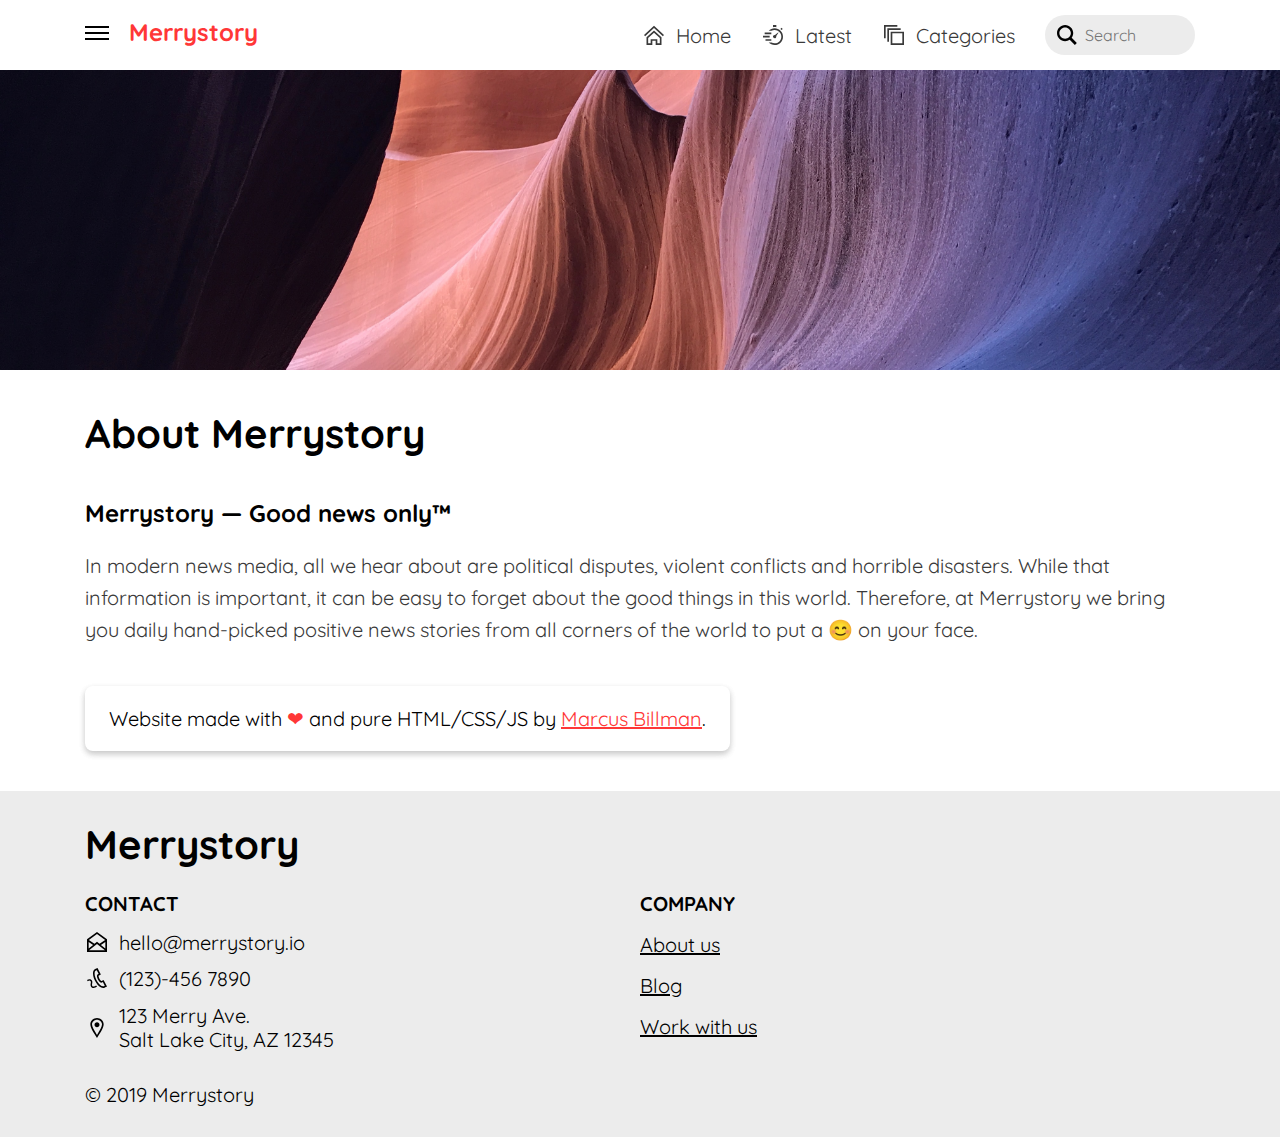
==== commit 760ad254: "add info-box and refactor classes" ====
--- a/about.html
+++ b/about.html
@@ -29,12 +29,12 @@
                             id="hamburger-icon__line-3"
                         ></div>
                     </div>
-                    <a href="index.html" class="navbar__logo a--no-underline"
+                    <a href="index.html" class="navbar__logo a--no-decoration"
                         >Merrystory</a
                     >
                 </div>
                 <div class="navbar__right">
-                    <a href="index.html" class="navbar__link a--no-underline">
+                    <a href="index.html" class="navbar__link a--no-decoration">
                         <div class="icon-text">
                             <svg
                                 class="icon icon-text__icon"
@@ -52,7 +52,7 @@
                             >
                         </div>
                     </a>
-                    <a href="#" class="navbar__link a--no-underline"
+                    <a href="#" class="navbar__link a--no-decoration"
                         ><div class="icon-text">
                             <svg
                                 class="icon icon-text__icon"
@@ -70,7 +70,7 @@
                             >
                         </div></a
                     >
-                    <a href="#" class="navbar__link a--no-underline"
+                    <a href="#" class="navbar__link a--no-decoration"
                         ><div class="icon-text">
                             <svg
                                 class="icon icon-text__icon"
@@ -89,7 +89,10 @@
                         </div></a
                     >
                     <div class="navbar__search-wrapper">
-                        <a href="#" class="navbar__search-icon a--no-underline">
+                        <a
+                            href="#"
+                            class="navbar__search-icon a--no-decoration"
+                        >
                             <svg
                                 class="icon"
                                 xmlns="http://www.w3.org/2000/svg"
@@ -115,7 +118,10 @@
                     <div class="flex-column">
                         <h3>Menu</h3>
                         <div class="margin"></div>
-                        <a href="index.html" class="menu__link a--no-underline">
+                        <a
+                            href="index.html"
+                            class="menu__link a--no-decoration"
+                        >
                             <div class="icon-text">
                                 <svg
                                     class="icon icon-text__icon"
@@ -131,7 +137,7 @@
                                 <span class="icon-text__text">Home</span>
                             </div>
                         </a>
-                        <a href="#" class="menu__link a--no-underline"
+                        <a href="#" class="menu__link a--no-decoration"
                             ><div class="icon-text">
                                 <svg
                                     class="icon icon-text__icon"
@@ -147,7 +153,7 @@
                                 <span class="icon-text__text">Latest</span>
                             </div></a
                         >
-                        <a href="#" class="menu__link a--no-underline"
+                        <a href="#" class="menu__link a--no-decoration"
                             ><div class="icon-text">
                                 <svg
                                     class="icon icon-text__icon"
@@ -167,7 +173,7 @@
                     <div class="flex-column">
                         <h3>Company</h3>
                         <div class="margin"></div>
-                        <a href="#" class="menu__link a--no-underline"
+                        <a href="#" class="menu__link a--no-decoration"
                             ><div class="icon-text">
                                 <svg
                                     class="icon icon-text__icon"
@@ -185,7 +191,7 @@
                                 >
                             </div></a
                         >
-                        <a href="about.html" class="menu__link a--no-underline"
+                        <a href="about.html" class="menu__link a--no-decoration"
                             ><div class="icon-text">
                                 <svg
                                     class="icon icon-text__icon"
@@ -237,70 +243,17 @@
                         news stories from all corners of the world to put a 😊
                         on your face.
                     </p>
-                    <h2>
-                        Hand-picked stories
-                    </h2>
-                    <p>
-                        Everyday, carefully curated stories are placed on the
-                        home page by our team, not by some insensible AI.
-                    </p>
-                    <p>
-                        In accusamus sit voluptatem vitae molestiae, rerum nulla
-                        ipsam quisquam. Alias dolorum maxime nesciunt, facilis
-                        veritatis odio officia cumque quam voluptas ex atque
-                        hic. Officiis mollitia veniam excepturi eveniet at
-                        consequatur voluptatibus inventore consequuntur
-                        assumenda ipsam dolorem esse dolor incidunt quae, quo
-                        quisquam sed possimus eum totam? Adipisci voluptatum,
-                        provident, id sit aperiam dolorum cumque iure pariatur
-                        neque, molestiae dignissimos.
-                    </p>
-                    <p>
-                        Ullam ipsam distinctio quae facere iure cumque delectus
-                        error quas mollitia vitae possimus perferendis ab,
-                        officia vero assumenda placeat soluta praesentium
-                        dolores quaerat qui cupiditate, perspiciatis repudiandae
-                        quam dolor. Hic laboriosam, eius consequuntur at sit ex
-                        qui maiores, similique veniam dignissimos quod. Commodi,
-                        veniam amet nemo laborum fugiat consectetur suscipit cum
-                        quae ea, sunt fugit? Neque molestias debitis facere
-                        corrupti!
-                    </p>
-                    <p>
-                        Minima neque repudiandae eligendi assumenda facere sed!
-                        Tempora assumenda, impedit nam perspiciatis aperiam
-                        quisquam, accusantium ut iure quasi unde quam laboriosam
-                        maiores repudiandae eaque iusto temporibus. Cumque modi
-                        quas vitae labore eveniet eum quo inventore laboriosam
-                        minima earum. Illo maiores obcaecati in, delectus iste
-                        facilis sapiente cupiditate sunt necessitatibus soluta a
-                        laborum dicta totam facere dolores, molestiae, tenetur
-                        vitae cumque.
-                    </p>
-                    <h2>
-                        Lorem ipsum dolor sit amet consectetur adipisicing elit.
-                    </h2>
-                    <p>
-                        Ipsam neque, voluptates molestias libero quod animi
-                        accusantium recusandae voluptatibus assumenda autem
-                        quia, cupiditate maiores soluta non alias perspiciatis
-                        voluptatem excepturi cum deserunt aliquam omnis illo?
-                        Nihil illum numquam possimus beatae veniam earum vel
-                        voluptatibus nemo. Reiciendis voluptas dicta quos cumque
-                        explicabo at molestias, excepturi culpa minus eaque
-                        adipisci consectetur distinctio asperiores! Placeat
-                        itaque eligendi soluta velit aspernatur sequi eum!
-                    </p>
-                    <p>
-                        Soluta tempora nam, ipsum praesentium ipsam eos autem,
-                        quod quas dolore at sunt. Maiores suscipit accusamus
-                        quia facilis provident, mollitia nobis doloremque
-                        blanditiis a tempora aperiam sequi eum ea nam eos fugit
-                        unde iste ad eius quaerat nesciunt minima. Dolor ipsum
-                        cupiditate voluptatibus atque at ex temporibus.
-                        Reprehenderit sit debitis iure. Amet impedit nisi ipsam
-                        quisquam ratione! Voluptatum, aperiam quos!
-                    </p>
+                </section>
+                <section>
+                    <div class="info-box">
+                        Website made with <span class="primary">❤</span> and
+                        pure HTML/CSS/JS by
+                        <a
+                            href="https://github.com/marcusbillman"
+                            target="_blank"
+                            >Marcus Billman</a
+                        >.
+                    </div>
                 </section>
             </div>
             <div class="footer">
@@ -312,7 +265,7 @@
                             <div class="margin"></div>
                             <a
                                 href="mailto:hello@merrystory.io"
-                                class="a--no-underline black"
+                                class="a--no-decoration black"
                             >
                                 <div class="icon-text">
                                     <svg
@@ -334,7 +287,7 @@
                             <div class="margin"></div>
                             <a
                                 href="tel:(123)-456 7890"
-                                class="a--no-underline black"
+                                class="a--no-decoration black"
                             >
                                 <div class="icon-text">
                                     <svg
@@ -356,7 +309,7 @@
                             <div class="margin"></div>
                             <a
                                 href="https://maps.google.com"
-                                class="a--no-underline black"
+                                class="a--no-decoration black"
                             >
                                 <div class="icon-text">
                                     <svg
--- a/styles/main.css
+++ b/styles/main.css
@@ -80,15 +80,20 @@
 }
 
 a {
+    color: var(--color-primary);
+}
+
+.a--no-decoration {
     color: var(--color-text);
+    text-decoration: none;
+}
+
+.primary {
+    color: var(--color-primary);
 }
 
 .black {
     color: black;
-}
-
-.a--no-underline {
-    text-decoration: none;
 }
 
 /* === ICONS & ICON TEXT === */
@@ -120,10 +125,6 @@
 
 .icon-text__icon {
     fill: currentColor;
-}
-
-.icon-text--active {
-    color: var(--color-primary);
 }
 
 .icon-text__text--multiline {
@@ -522,6 +523,17 @@
     margin-left: 0;
 }
 
+.info-box {
+    padding: 2rem 2.4rem;
+    display: inline-block;
+    border-radius: 8px;
+    -webkit-box-shadow: 0 3px 6px rgba(0, 0, 0, 0.12),
+        0 3px 6px rgba(0, 0, 0, 0.12);
+    -moz-box-shadow: 0 3px 6px rgba(0, 0, 0, 0.12),
+        0 3px 6px rgba(0, 0, 0, 0.12);
+    box-shadow: 0 3px 6px rgba(0, 0, 0, 0.12), 0 3px 6px rgba(0, 0, 0, 0.12);
+}
+
 /* === MEDIA QUERIES === */
 
 @media screen and (min-width: 576px) {
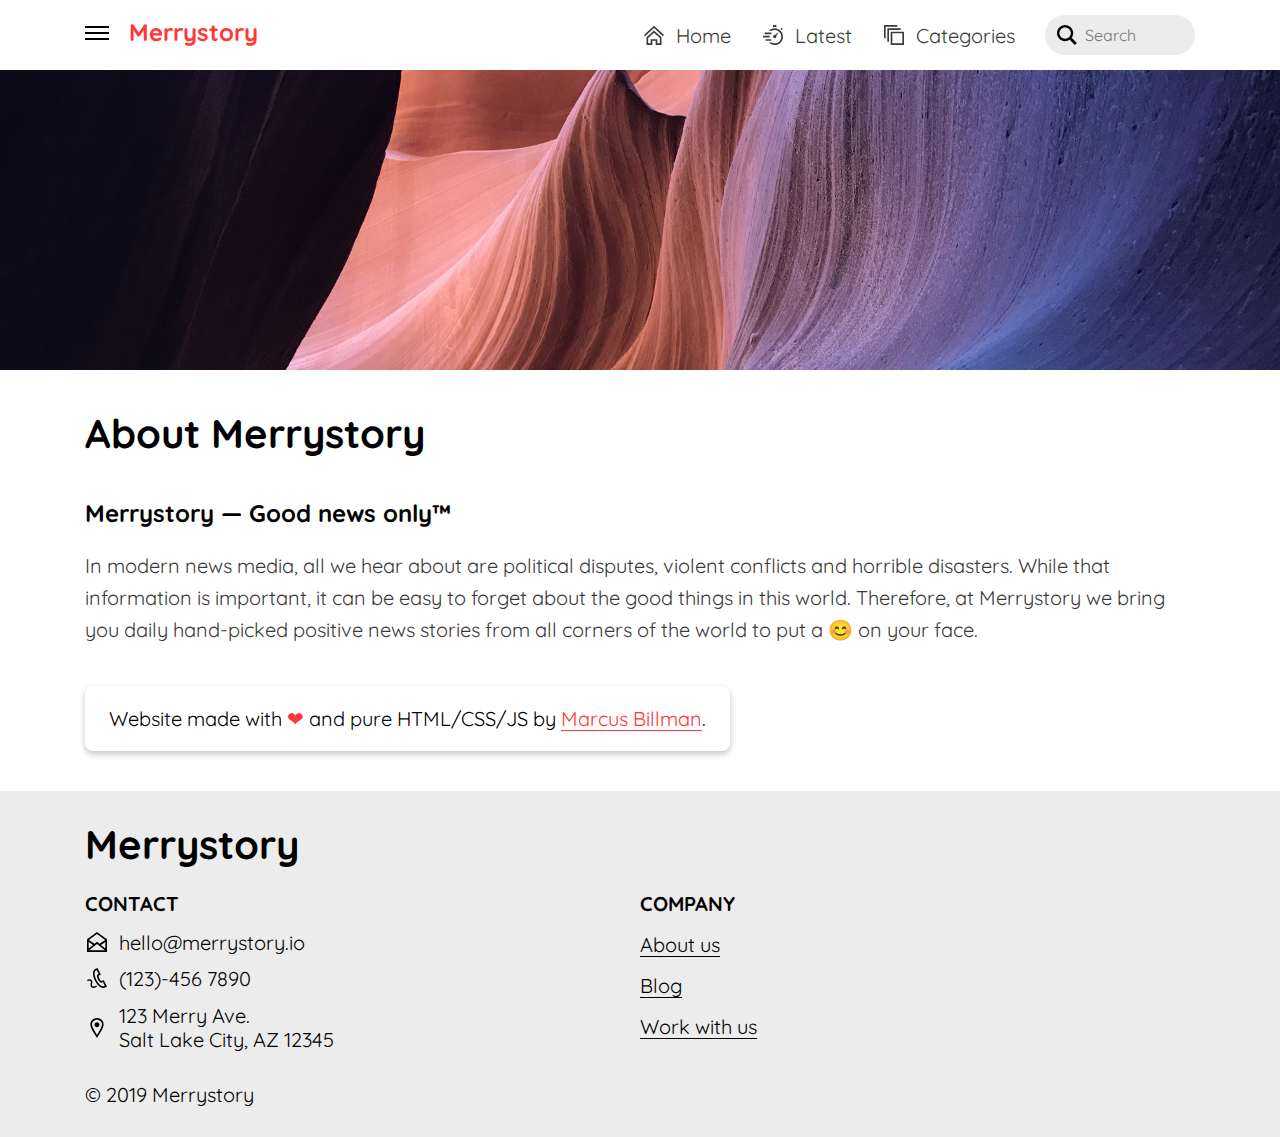
==== commit b284dd59: "add link hover effect" ====
--- a/about.html
+++ b/about.html
@@ -334,17 +334,11 @@
                         <div class="flex-column">
                             <h3>COMPANY</h3>
                             <div class="margin"></div>
-                            <div class="icon-text">
-                                <a href="about.html" class="black">About us</a>
-                            </div>
-                            <div class="margin"></div>
-                            <div class="icon-text">
-                                <a href="#" class="black">Blog</a>
-                            </div>
-                            <div class="margin"></div>
-                            <div class="icon-text">
-                                <a href="#" class="black">Work with us</a>
-                            </div>
+                            <a href="about.html" class="black">About us</a>
+                            <div class="margin"></div>
+                            <a href="#" class="black">Blog</a>
+                            <div class="margin"></div>
+                            <a href="#" class="black">Work with us</a>
                         </div>
                     </div>
                     <span>&copy; 2019 Merrystory</span>
--- a/styles/main.css
+++ b/styles/main.css
@@ -81,11 +81,27 @@
 
 a {
     color: var(--color-primary);
+    text-decoration: none;
+    position: relative;
+}
+
+a:not(.a--no-decoration)::after {
+    content: "";
+    position: absolute;
+    left: 0;
+    bottom: 0;
+    width: 100%;
+    height: 0.1rem;
+    background: currentColor;
+    transition: bottom 0.2s ease;
+}
+
+a:not(.a--no-decoration):hover::after {
+    bottom: -4px;
 }
 
 .a--no-decoration {
     color: var(--color-text);
-    text-decoration: none;
 }
 
 .primary {
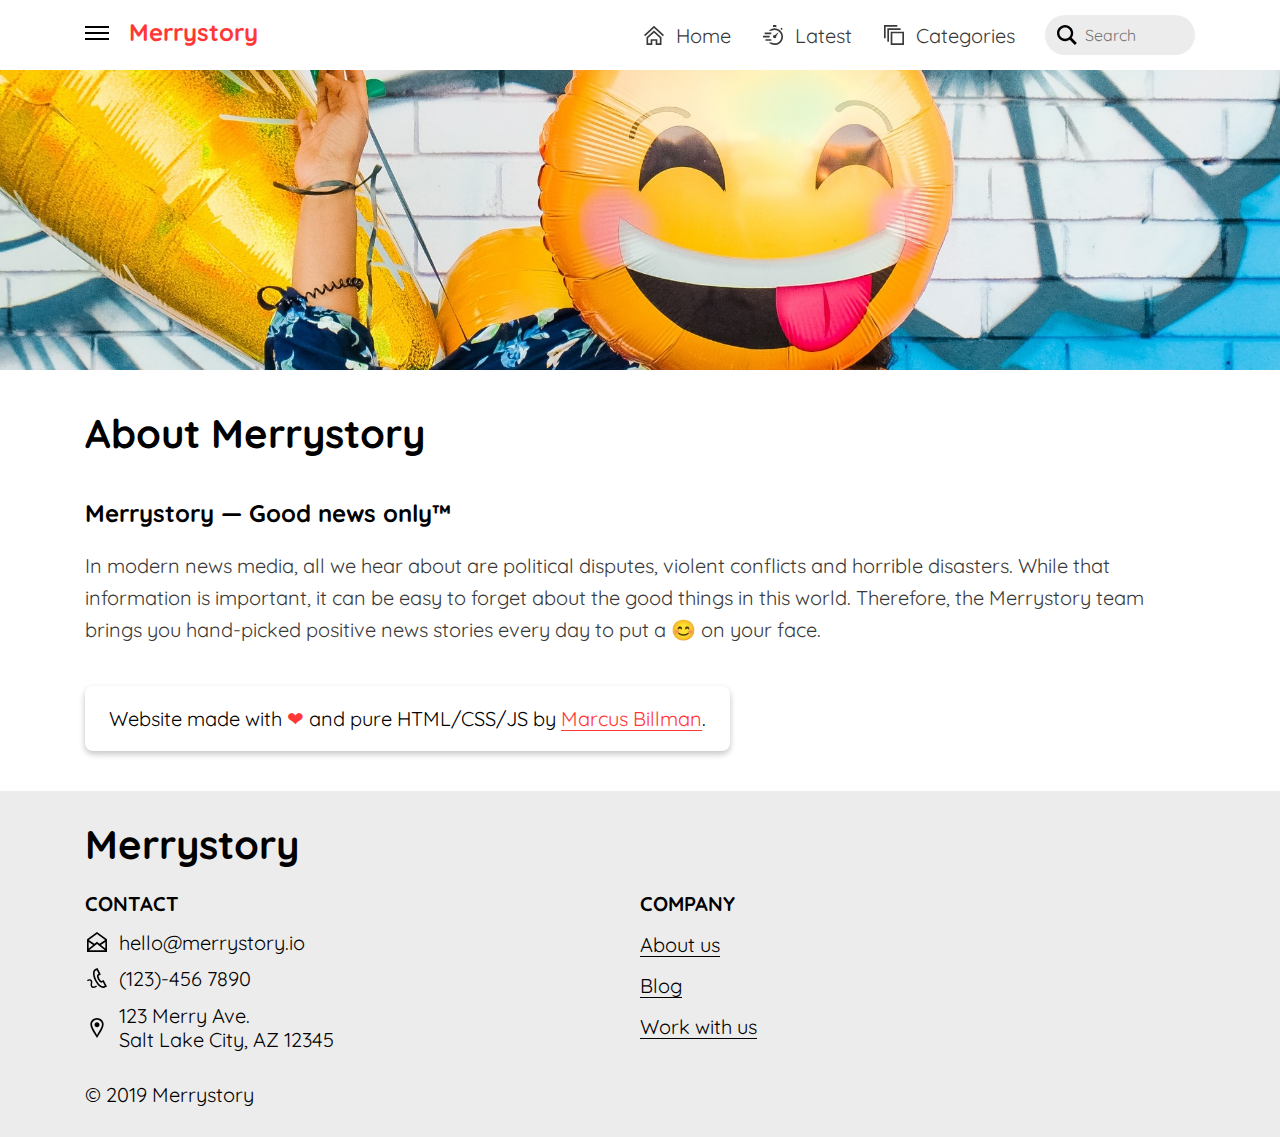
==== commit 8576e0de: "update about copy and image" ====
--- a/about.html
+++ b/about.html
@@ -218,11 +218,7 @@
         </div>
         <main>
             <div class="hero">
-                <img
-                    class="hero__image"
-                    src="images/kevin-lanceplaine-sO-JmQj95ec-unsplash.jpg"
-                    alt=""
-                />
+                <img class="hero__image" src="images/about.jpg" alt="" />
             </div>
             <div class="container">
                 <section>
@@ -239,9 +235,8 @@
                         disputes, violent conflicts and horrible disasters.
                         While that information is important, it can be easy to
                         forget about the good things in this world. Therefore,
-                        at Merrystory we bring you daily hand-picked positive
-                        news stories from all corners of the world to put a 😊
-                        on your face.
+                        the Merrystory team brings you hand-picked positive news
+                        stories every day to put a 😊 on your face.
                     </p>
                 </section>
                 <section>
--- a/styles/main.css
+++ b/styles/main.css
@@ -40,7 +40,7 @@
     margin-top: 100px;
 }
 
-.main-feed {
+.feed {
     display: flex;
     flex-direction: column;
     flex-wrap: wrap;
@@ -594,7 +594,7 @@
         width: 100%;
         margin-right: 0;
     }
-    .main-feed {
+    .feed {
         flex-direction: row;
     }
     .teaser {
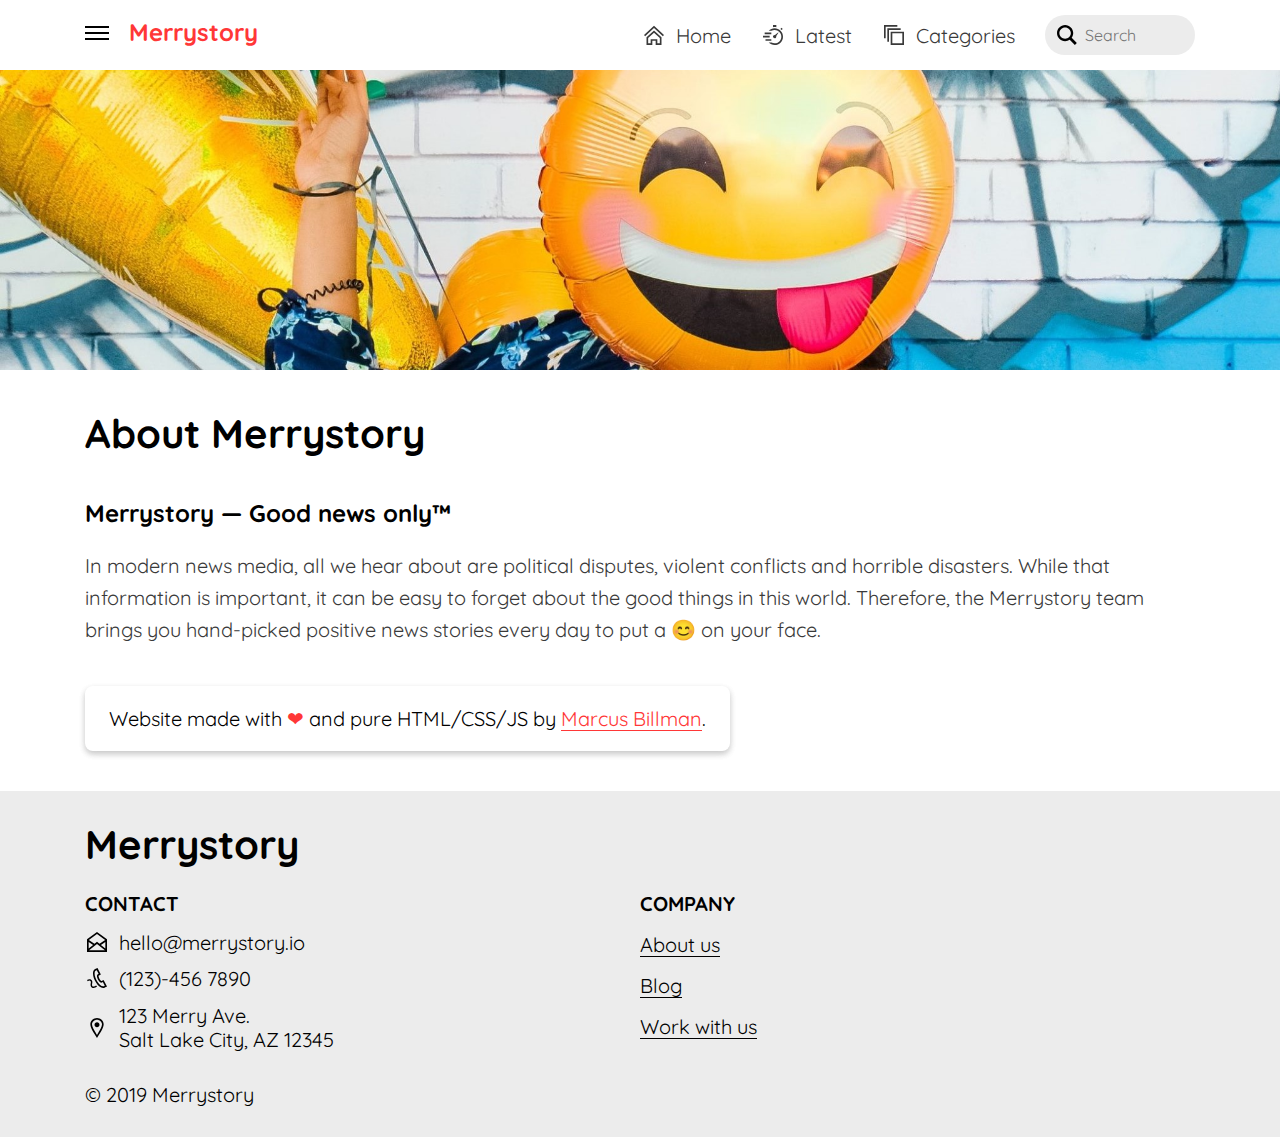
==== commit 8d3b0113: "improve accessibility features" ====
--- a/about.html
+++ b/about.html
@@ -15,7 +15,12 @@
         <div class="navbar">
             <div class="container navbar__wrapper">
                 <div class="navbar__left">
-                    <div class="hamburger-icon" onclick="toggleMenu()">
+                    <div
+                        class="hamburger-icon"
+                        id="hamburger-icon"
+                        tabindex="1"
+                        onclick="toggleMenu()"
+                    >
                         <div
                             class="hamburger-icon__line hamburger-icon__line-1"
                             id="hamburger-icon__line-1"
@@ -29,7 +34,10 @@
                             id="hamburger-icon__line-3"
                         ></div>
                     </div>
-                    <a href="index.html" class="navbar__logo a--no-decoration"
+                    <a
+                        href="index.html"
+                        class="navbar__logo a--no-decoration"
+                        id="logo"
                         >Merrystory</a
                     >
                 </div>
@@ -89,22 +97,17 @@
                         </div></a
                     >
                     <div class="navbar__search-wrapper">
-                        <a
-                            href="#"
-                            class="navbar__search-icon a--no-decoration"
-                        >
-                            <svg
-                                class="icon"
-                                xmlns="http://www.w3.org/2000/svg"
-                                width="24"
-                                height="24"
-                                viewBox="0 0 24 24"
-                            >
-                                <path
-                                    d="M23.809 21.646l-6.205-6.205c1.167-1.605 1.857-3.579 1.857-5.711 0-5.365-4.365-9.73-9.731-9.73-5.365 0-9.73 4.365-9.73 9.73 0 5.366 4.365 9.73 9.73 9.73 2.034 0 3.923-.627 5.487-1.698l6.238 6.238 2.354-2.354zm-20.955-11.916c0-3.792 3.085-6.877 6.877-6.877s6.877 3.085 6.877 6.877-3.085 6.877-6.877 6.877c-3.793 0-6.877-3.085-6.877-6.877z"
-                                />
-                            </svg>
-                        </a>
+                        <svg
+                            class="icon navbar__search-icon"
+                            xmlns="http://www.w3.org/2000/svg"
+                            width="24"
+                            height="24"
+                            viewBox="0 0 24 24"
+                        >
+                            <path
+                                d="M23.809 21.646l-6.205-6.205c1.167-1.605 1.857-3.579 1.857-5.711 0-5.365-4.365-9.73-9.731-9.73-5.365 0-9.73 4.365-9.73 9.73 0 5.366 4.365 9.73 9.73 9.73 2.034 0 3.923-.627 5.487-1.698l6.238 6.238 2.354-2.354zm-20.955-11.916c0-3.792 3.085-6.877 6.877-6.877s6.877 3.085 6.877 6.877-3.085 6.877-6.877 6.877c-3.793 0-6.877-3.085-6.877-6.877z"
+                            />
+                        </svg>
                         <input
                             class="navbar__search-bar"
                             type="text"
--- a/styles/main.css
+++ b/styles/main.css
@@ -88,16 +88,16 @@
 a:not(.a--no-decoration)::after {
     content: "";
     position: absolute;
-    left: 0;
+    right: 0;
     bottom: 0;
     width: 100%;
     height: 0.1rem;
     background: currentColor;
-    transition: bottom 0.2s ease;
+    transition: width 0.2s ease;
 }
 
 a:not(.a--no-decoration):hover::after {
-    bottom: -4px;
+    width: 0;
 }
 
 .a--no-decoration {
@@ -395,8 +395,8 @@
     margin-right: 0;
 }
 
-.teaser__header:hover {
-    background: var(--color-light-grey);
+.teaser__header:hover .teaser__title {
+    color: var(--color-primary);
 }
 
 .teaser__header {
@@ -419,12 +419,13 @@
 .teaser__data {
     display: block;
     font-size: 1.6rem;
-    opacity: 0.4;
+    opacity: 0.6;
     margin-bottom: 0.4rem;
 }
 
 .teaser__title {
     margin: 0;
+    transition: color 0.1s ease;
 }
 
 .teaser__body {
@@ -485,6 +486,7 @@
 .teaser-card__data {
     position: absolute;
     left: 20px;
+    right: 20px;
     top: 16px;
     color: white;
     opacity: 0.8;
@@ -550,6 +552,19 @@
     box-shadow: 0 3px 6px rgba(0, 0, 0, 0.12), 0 3px 6px rgba(0, 0, 0, 0.12);
 }
 
+.author {
+    display: flex;
+    align-items: center;
+}
+
+.dot {
+    width: 10px;
+    height: 10px;
+    background: var(--color-primary);
+    border-radius: 50%;
+    margin-right: 1rem;
+}
+
 /* === MEDIA QUERIES === */
 
 @media screen and (min-width: 576px) {
